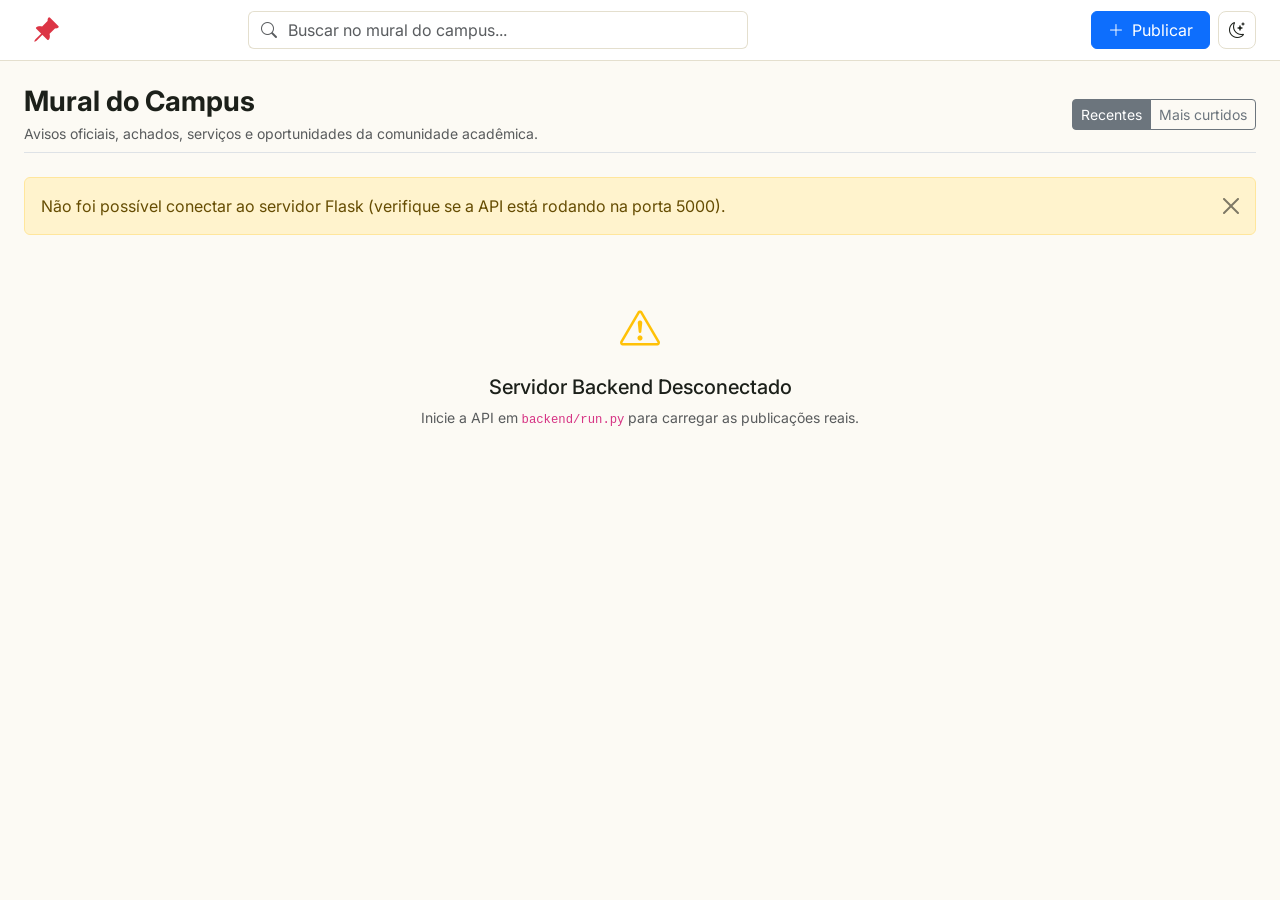
==== frontend/index.html @ 3854f21f "Commit inicial do projeto" ====
<!DOCTYPE html>
<html lang="pt-BR">
<head>
  <meta charset="UTF-8">
  <meta name="viewport" content="width=device-width, initial-scale=1.0">
  <title>IFDashboard — Mural do Campus Lapa</title>

  <!-- Google Fonts -->
  <link rel="preconnect" href="https://fonts.googleapis.com">
  <link rel="preconnect" href="https://fonts.gstatic.com" crossorigin>
  <link href="https://fonts.googleapis.com/css2?family=Inter:wght@400;500;600;700&family=Space+Grotesk:wght@500;600;700&family=Space+Mono:wght@400;700&display=swap" rel="stylesheet">

  <!-- Bootstrap 5 CSS & Bootstrap Icons -->
  <link href="https://cdn.jsdelivr.net/npm/bootstrap@5.3.3/dist/css/bootstrap.min.css" rel="stylesheet">
  <link rel="stylesheet" href="https://cdn.jsdelivr.net/npm/bootstrap-icons@1.11.3/font/bootstrap-icons.min.css">

  <!-- Estilos Customizados -->
  <link rel="stylesheet" href="css/custom.css">
</head>
<body data-theme="light">

  <!-- NAVBAR / barra-topo -->
  <header class="navbar navbar-expand-lg border-bottom sticky-top barra-topo">
    <div class="container-fluid px-3 px-lg-4">
      
      <!-- BOTÃO SANDWITCH: PIN DA LOGO (ABRE O MENU LATERAL MODAL) -->
      <div class="d-flex align-items-center me-2">
        <button class="btn btn-pino-menu" type="button" data-bs-toggle="offcanvas" data-bs-target="#sidebarMenu" aria-controls="sidebarMenu" aria-label="Abrir Menu Lateral" title="Abrir Menu">
          <i class="bi bi-pin-angle-fill text-danger fs-3"></i>
        </button>
      </div>

      <!-- Barra de Busca Central -->
      <div class="d-none d-md-flex flex-grow-1 larg-max-500 mx-auto">
        <div class="input-group">
          <span class="input-group-text border-end-0"><i class="bi bi-search text-muted"></i></span>
          <input type="text" id="globalSearchInput" class="form-control border-start-0 ps-0" placeholder="Buscar no mural do campus...">
        </div>
      </div>

      <div class="d-flex align-items-center gap-2 ms-auto">
        <button class="btn btn-primary d-flex align-items-center gap-2 px-3" data-bs-toggle="modal" data-bs-target="#newPostModal">
          <i class="bi bi-plus-lg"></i>
          <span class="d-none d-sm-inline">Publicar</span>
        </button>

        <button class="btn btn-outline-secondary btn-icone" id="themeToggleBtn" title="Alternar tema">
          <i class="bi bi-moon-stars"></i>
        </button>
      </div>
    </div>
  </header>

  <!-- MENU LATERAL MODAL (OFFCANVAS FLUTUANTE QUE NÃO ALTERA O ESPAÇO DA PÁGINA) -->
  <div class="offcanvas offcanvas-start" tabindex="-1" id="sidebarMenu" aria-labelledby="sidebarMenuLabel">
    <div class="offcanvas-header border-bottom py-3 px-4">
      <div class="d-flex align-items-center gap-2">
        <i class="bi bi-pin-angle-fill text-danger fs-3"></i>
        <div>
          <h5 class="offcanvas-title fw-bold mb-0" id="sidebarMenuLabel" style="font-family: var(--font-display);">IFDashboard</h5>
          <small class="text-muted" style="font-size: 0.72rem;">Campus Lapa • IF Baiano</small>
        </div>
      </div>
      <button type="button" class="btn-close" data-bs-dismiss="offcanvas" aria-label="Fechar Menu"></button>
    </div>
    
    <div class="offcanvas-body p-3">
      <!-- Card Rápido do Usuário Logado -->
      <div class="p-3 mb-3 rounded-3 bg-body-secondary border d-flex align-items-center gap-3">
        <span class="badge rounded-circle bg-danger text-white p-2 fs-5" id="drawerUserBadge" style="width:42px;height:42px;display:inline-flex;align-items:center;justify-content:center;">U</span>
        <div class="overflow-hidden">
          <div class="fw-bold text-truncate" id="drawerUserName">Usuário</div>
          <small class="text-muted text-truncate d-block" id="drawerUserEmail" style="font-size: 0.75rem;">usuario@ifbaiano.edu.br</small>
        </div>
      </div>

      <!-- Links de Navegação com Ícones e Destaque -->
      <div class="list-group list-group-flush nav-lateral">
        <a href="#" class="list-group-item list-group-item-action active py-3" data-nav="home" onclick="navegar('home')">
          <i class="bi bi-grid-fill me-3 fs-5"></i> Mural do Campus
        </a>
        <a href="#" class="list-group-item list-group-item-action py-3" data-nav="achados" onclick="navegar('achados')">
          <i class="bi bi-search-heart me-3 fs-5" style="color:var(--color-tangerine)"></i> Achados e Perdidos
        </a>
        <a href="#" class="list-group-item list-group-item-action py-3" data-nav="servicos" onclick="navegar('servicos')">
          <i class="bi bi-tag-fill me-3 fs-5" style="color:var(--color-magenta)"></i> Serviços e Vendas
        </a>
        <a href="#" class="list-group-item list-group-item-action py-3" data-nav="pesquisa" onclick="navegar('pesquisa')">
          <i class="bi bi-mortarboard-fill me-3 fs-5" style="color:var(--color-cobalt)"></i> Pesquisa e Extensão
        </a>
        <a href="#" class="list-group-item list-group-item-action py-3" data-nav="editais" onclick="navegar('editais')">
          <i class="bi bi-megaphone-fill me-3 fs-5" style="color:var(--color-marigold)"></i> Editais e Avisos
        </a>
        <a href="#" class="list-group-item list-group-item-action py-3" data-nav="calendario" onclick="navegar('calendario')">
          <i class="bi bi-calendar3 me-3 fs-5 text-info"></i> Calendário Acadêmico
        </a>
        <a href="#" class="list-group-item list-group-item-action py-3" data-nav="perfil" onclick="navegar('perfil')">
          <i class="bi bi-person-circle me-3 fs-5 text-secondary"></i> Meu Perfil
        </a>
      </div>
    </div>

    <!-- Rodapé do Menu Drawer -->
    <div class="p-3 border-top bg-body-tertiary">
      <button class="btn btn-outline-danger w-100 d-flex align-items-center justify-content-center gap-2" onclick="fazerLogout()">
        <i class="bi bi-box-arrow-right"></i> Sair para a Landing Page
      </button>
    </div>
  </div>

  <!-- LAYOUT PRINCIPAL: CONTEÚDO OCUPA 100% DA LARGURA (SEM MUDANÇA DE ESPAÇO) -->
  <div class="container-fluid px-3 px-lg-4 py-4">
    <div class="row">
      <!-- ÁREA DE CONTEÚDO PRINCIPAL -->
      <main class="col-12">
        
        <!-- CABEÇALHO DA SEÇÃO ATUAL -->
        <div class="d-flex flex-wrap justify-content-between align-items-center mb-4 pb-2 border-bottom">
          <div>
            <h2 class="h3 fw-bold mb-1" id="sectionTitle">Mural do Campus</h2>
            <p class="text-muted small mb-0" id="sectionSubtitle">Avisos oficiais, achados, serviços e oportunidades da comunidade acadêmica.</p>
          </div>

          <!-- Filtros de Ordenação / Filtros rápidos -->
          <div class="btn-group mt-2 mt-sm-0" role="group" id="sortFilterGroup">
            <button type="button" class="btn btn-outline-secondary btn-sm active" data-sort="recent" onclick="definirOrdenacao('recent')">Recentes</button>
            <button type="button" class="btn btn-outline-secondary btn-sm" data-sort="likes" onclick="definirOrdenacao('likes')">Mais curtidos</button>
          </div>
        </div>

        <!-- MENSAGEM DE ALERTA DE STATUS / FEEDBACK -->
        <div id="statusAlert" class="alert alert-info d-none alert-dismissible fade show" role="alert">
          <span id="statusAlertText">Conectando à API...</span>
          <button type="button" class="btn-close" onclick="ocultarAlerta()" aria-label="Close"></button>
        </div>

        <!-- DESTAQUES: CARROSSEL INSTITUCIONAL ESTILO PORTAL IF (apenas na aba home) -->
        <div id="destaquesView" class="mb-4 pb-2 border-bottom d-none">
          <div class="mb-2">
            <span class="destaque-cabecalho fw-bold small text-uppercase">
              <i class="bi bi-pin-fill text-success me-1"></i>Acontece no Campus Bom Jesus da Lapa
            </span>
          </div>

          <div class="row g-3 align-items-stretch">
            <!-- Card Principal Maior (Slide com alternância automática) -->
            <div class="col-lg-8">
              <div class="card-destaque-principal position-relative rounded-3 overflow-hidden shadow-sm" id="cardDestaquePrincipal">
                <!-- Conteúdo do slide ativo inserido dinamicamente via JS -->
              </div>
            </div>

            <!-- Lista Lateral de Notícias Rápidas -->
            <div class="col-lg-4 d-flex flex-column justify-content-between">
              <div class="destaques-lista-lateral" id="destaquesListaLateral">
                <!-- Manchetes das outras notícias do carrossel via JS -->
              </div>
              <div class="pt-2">
                <a href="#postsContainer" class="btn btn-sm btn-sucesso-if px-3 fw-bold" onclick="rolarParaMural(event)">
                  + notícias
                </a>
              </div>
            </div>
          </div>
        </div>

        <!-- MURAL / FEED VIEW (POSTS) -->
        <div id="postsView">
          <div class="row g-3" id="postsContainer">
            <!-- Cards carregados dinamicamente via JS -->
            <div class="col-12 text-center py-5 text-muted">
              <div class="spinner-border text-primary" role="status">
                <span class="visually-hidden">Carregando...</span>
              </div>
              <p class="mt-2 small">Carregando publicações do mural...</p>
            </div>
          </div>
        </div>

        <!-- CALENDÁRIO INTERATIVO VIEW -->
        <div id="calendarView" class="d-none">
          <div class="row g-4">
            
            <!-- COLUNA PRINCIPAL: GRID DO CALENDÁRIO -->
            <div class="col-xl-8">
              <div class="card border-0 shadow-sm rounded-4 p-3 p-md-4 card-calendario">
                
                <!-- HEADER DO MÊS / CONTROLES DE NAVEGAÇÃO -->
                <div class="d-flex flex-wrap justify-content-between align-items-center mb-3 pb-3 border-bottom gap-2">
                  <div class="d-flex align-items-center gap-2">
                    <h3 class="h4 fw-bold mb-0" id="calMonthLabel" style="font-family: var(--font-display);">Novembro 2026</h3>
                    <span class="badge bg-body-secondary text-body border" id="eventsCountBadge">0 eventos</span>
                  </div>

                  <div class="d-flex align-items-center gap-2">
                    <button class="btn btn-outline-secondary btn-sm" onclick="irParaHoje()" title="Ir para o dia de hoje">
                      <i class="bi bi-calendar-check me-1"></i> Hoje
                    </button>
                    <div class="btn-group" role="group">
                      <button class="btn btn-outline-secondary btn-sm" onclick="mudarMes(-1)" aria-label="Mês anterior" title="Mês anterior">
                        <i class="bi bi-chevron-left"></i>
                      </button>
                      <button class="btn btn-outline-secondary btn-sm" onclick="mudarMes(1)" aria-label="Próximo mês" title="Próximo mês">
                        <i class="bi bi-chevron-right"></i>
                      </button>
                    </div>
                    <button class="btn btn-primary btn-sm d-flex align-items-center gap-1" data-bs-toggle="modal" data-bs-target="#newEventModal">
                      <i class="bi bi-plus-lg"></i> <span class="d-none d-sm-inline">Novo Evento</span>
                    </button>
                  </div>
                </div>

                <!-- CABEÇALHO DOS DIAS DA SEMANA E GRID MENSAL -->
                <div class="grade-calendario" id="calGrid">
                  <!-- Renderizado dinamicamente via JS -->
                </div>

                <!-- LEGENDA DE CORES DAS CATEGORIAS -->
                <div class="legenda-cal d-flex flex-wrap align-items-center gap-3 mt-3 pt-3 border-top small text-muted">
                  <span class="fw-semibold text-body">Categorias:</span>
                  <span class="d-inline-flex align-items-center gap-1">
                    <span class="indicador-ponto-cal pino-achados"></span> Achados e Perdidos
                  </span>
                  <span class="d-inline-flex align-items-center gap-1">
                    <span class="indicador-ponto-cal pino-servicos"></span> Serviços e Vendas
                  </span>
                  <span class="d-inline-flex align-items-center gap-1">
                    <span class="indicador-ponto-cal pino-pesquisa"></span> Pesquisa e Extensão
                  </span>
                  <span class="d-inline-flex align-items-center gap-1">
                    <span class="indicador-ponto-cal pino-editais"></span> Editais e Avisos
                  </span>
                </div>

              </div>
            </div>

            <!-- COLUNA LATERAL: AGENDA DO DIA SELECIONADO -->
            <div class="col-xl-4">
              <div class="card border-0 shadow-sm rounded-4 p-3 p-md-4 card-agenda sticky-top" style="top: 85px;">
                <div class="d-flex justify-content-between align-items-center mb-3 pb-2 border-bottom">
                  <div>
                    <h5 class="fw-bold mb-0" id="agendaTitle" style="font-family: var(--font-display);">Agenda do dia</h5>
                    <small class="text-muted" id="agendaSubtitle">Selecione uma data para detalhar</small>
                  </div>
                  <span class="badge bg-primary text-white rounded-pill px-2" id="agendaEventsCount">0</span>
                </div>

                <!-- LISTA DE EVENTOS DO DIA -->
                <div id="agendaList" class="d-flex flex-column gap-2 overflow-auto" style="max-height: 480px;">
                  <!-- Carregado via JS -->
                </div>

                <div class="mt-3 pt-3 border-top text-center">
                  <button class="btn btn-outline-primary btn-sm w-100" data-bs-toggle="modal" data-bs-target="#newEventModal">
                    <i class="bi bi-calendar-plus me-1"></i> Agendar evento nesta data
                  </button>
                </div>
              </div>
            </div>

          </div>
        </div>

        <!-- MEU PERFIL VIEW (MINHAS PUBLICAÇÕES, ITENS SALVOS, CURTIDAS, NOTIFICAÇÕES) -->
        <div id="perfilView" class="d-none">
          <!-- Card de Apresentação do Perfil -->
          <div class="card border-0 shadow-sm rounded-4 p-4 mb-4 card-perfil-header">
            <div class="d-flex flex-wrap align-items-center justify-content-between gap-3">
              <div class="d-flex align-items-center gap-3">
                <span class="badge rounded-circle bg-danger text-white p-3 fs-3" id="profileBadgeLetter" style="width:58px;height:58px;display:inline-flex;align-items:center;justify-content:center;">U</span>
                <div>
                  <h4 class="fw-bold mb-1" id="profileName" style="font-family: var(--font-display);">Usuário</h4>
                  <p class="text-muted small mb-0" id="profileEmail">usuario@ifbaiano.edu.br</p>
                </div>
              </div>
              <div class="d-flex flex-wrap gap-2">
                <button class="btn btn-primary btn-sm d-flex align-items-center gap-2 px-3" data-bs-toggle="modal" data-bs-target="#newPostModal">
                  <i class="bi bi-plus-lg"></i> Nova Publicação
                </button>
              </div>
            </div>
          </div>

          <!-- Barra de Abas / Chips do Perfil (Estilo Protótipo) -->
          <div class="d-flex flex-wrap gap-2 mb-4" id="perfilTabs">
            <button class="btn btn-outline-secondary btn-sm rounded-pill px-3 py-1 active" data-perfil-aba="meus" onclick="mudarAbaPerfil('meus')">
              <i class="bi bi-card-text me-1"></i>Minhas Publicações <span class="badge bg-secondary rounded-pill ms-1" id="countMeus">0</span>
            </button>
            <button class="btn btn-outline-secondary btn-sm rounded-pill px-3 py-1" data-perfil-aba="salvos" onclick="mudarAbaPerfil('salvos')">
              <i class="bi bi-bookmark-fill me-1 text-warning"></i>Itens Salvos <span class="badge bg-secondary rounded-pill ms-1" id="countSalvos">0</span>
            </button>
            <button class="btn btn-outline-secondary btn-sm rounded-pill px-3 py-1" data-perfil-aba="curtidos" onclick="mudarAbaPerfil('curtidos')">
              <i class="bi bi-heart-fill me-1 text-danger"></i>Curtidas <span class="badge bg-secondary rounded-pill ms-1" id="countCurtidos">0</span>
            </button>
            <button class="btn btn-outline-secondary btn-sm rounded-pill px-3 py-1" data-perfil-aba="notificacoes" onclick="mudarAbaPerfil('notificacoes')">
              <i class="bi bi-bell-fill me-1 text-info"></i>Notificações <span class="badge bg-danger rounded-pill ms-1" id="countNotificacoes">0</span>
            </button>
          </div>

          <!-- Container do Conteúdo do Perfil -->
          <div id="perfilContent">
            <!-- Renderizado dinamicamente via JS -->
          </div>
        </div>

      </main>
    </div>
  </div>

  <!-- MODAL: NOVA PUBLICAÇÃO -->
  <div class="modal fade" id="newPostModal" tabindex="-1" aria-labelledby="newPostModalLabel" aria-hidden="true">
    <div class="modal-dialog modal-dialog-centered">
      <div class="modal-content">
        <form id="newPostForm" onsubmit="enviarNovaPublicacao(event)">
          <div class="modal-header">
            <h5 class="modal-title fw-bold" id="newPostModalLabel">Publicar no Mural</h5>
            <button type="button" class="btn-close" data-bs-dismiss="modal" aria-label="Close"></button>
          </div>
          <div class="modal-body">
            
            <div class="mb-3">
              <label for="postCategory" class="form-label">Categoria</label>
              <select class="form-select" id="postCategory" required onchange="aoMudarCategoria()">
                <option value="achados">Achados e Perdidos</option>
                <option value="servicos">Serviços e Vendas</option>
                <option value="pesquisa">Pesquisa e Extensão</option>
                <option value="editais">Editais e Avisos</option>
              </select>
            </div>

            <!-- Campos Condicionais: Achados -->
            <div class="mb-3" id="conditionalAchados">
              <label for="postSubTypeAchados" class="form-label">Situação</label>
              <select class="form-select" id="postSubTypeAchados">
                <option value="achado">Achei algo</option>
                <option value="perdido">Perdi algo</option>
              </select>
            </div>

            <!-- Campos Condicionais: Serviços/Vendas -->
            <div class="row g-2 mb-3 d-none" id="conditionalServicos">
              <div class="col-md-6">
                <label for="postSubTypeServicos" class="form-label">Tipo de Anúncio</label>
                <select class="form-select" id="postSubTypeServicos">
                  <option value="produto">Produto</option>
                  <option value="servico">Serviço</option>
                  <option value="aula">Aula particular</option>
                </select>
              </div>
              <div class="col-md-6">
                <label for="postPrice" class="form-label">Valor (R$)</label>
                <input type="text" class="form-control" id="postPrice" placeholder="Ex: R$ 35,00 ou A combinar">
              </div>
            </div>

            <div class="mb-3">
              <label for="postTitle" class="form-label">Título</label>
              <input type="text" class="form-control" id="postTitle" placeholder="Ex: Chave encontrada no Bloco B" required>
            </div>

            <div class="mb-3">
              <label for="postDesc" class="form-label">Descrição</label>
              <textarea class="form-control" id="postDesc" rows="3" placeholder="Detalhes que facilitem identificar ou responder..."></textarea>
            </div>

            <div class="row g-2 mb-3">
              <div class="col-md-6">
                <label for="postLocation" class="form-label">Local no Campus</label>
                <input type="text" class="form-control" id="postLocation" placeholder="Ex: Bloco B, Cantina, etc.">
              </div>
              <div class="col-md-6">
                <label for="postWpp" class="form-label">WhatsApp de Contato</label>
                <input type="text" class="form-control" id="postWpp" placeholder="Ex: 5577999999999">
              </div>
            </div>

            <!-- Anexo de Imagem (Carregar arquivo do usuário) -->
            <div class="mb-3">
              <label for="postImageFile" class="form-label small fw-semibold">
                <i class="bi bi-image text-muted me-1"></i>Foto ou Imagem do Anúncio (Carregar do dispositivo)
              </label>
              <input type="file" class="form-control" id="postImageFile" accept="image/png, image/jpeg, image/webp, image/gif" onchange="previsualizarImagem(event)">
              <div class="form-text text-muted small">Carregue uma imagem do seu dispositivo (PNG, JPG, WEBP até 16MB).</div>
              
              <!-- Pré-visualização da imagem carregada com botão para remover -->
              <div id="postImagePreviewContainer" class="mt-2 position-relative d-none rounded-3 overflow-hidden border" style="max-height: 220px; background-color: var(--card-subtle);">
                <img id="postImagePreview" src="" alt="Prévia da foto" class="w-100 object-fit-cover" style="max-height: 220px;">
                <button type="button" class="btn btn-sm btn-dark position-absolute top-0 end-0 m-2 rounded-circle d-flex align-items-center justify-content-center shadow" style="width: 32px; height: 32px;" onclick="limparUploadImagem()" title="Remover imagem">
                  <i class="bi bi-x-lg"></i>
                </button>
              </div>
            </div>

          </div>
          <div class="modal-footer">
            <button type="button" class="btn btn-outline-secondary" data-bs-dismiss="modal">Cancelar</button>
            <button type="submit" class="btn btn-primary" id="btnSubmitPost">Publicar agora</button>
          </div>
        </form>
      </div>
    </div>
  </div>

  <!-- MODAL: DETALHES COMPLETOS DA PUBLICAÇÃO -->
  <div class="modal fade" id="postDetailModal" tabindex="-1" aria-labelledby="postDetailModalLabel" aria-hidden="true">
    <div class="modal-dialog modal-dialog-centered modal-lg">
      <div class="modal-content">
        <div class="modal-header border-bottom py-3">
          <div class="d-flex align-items-center gap-2">
            <span class="badge rounded-pill px-3 py-1" id="postModalBadge">Categoria</span>
            <span class="badge bg-body-secondary text-body border" id="postModalSubType">Subtipo</span>
            <span class="badge bg-warning-subtle text-warning-emphasis border border-warning-subtle d-none" id="postModalPinned">
              <i class="bi bi-pin-fill"></i> Fixado
            </span>
          </div>
          <button type="button" class="btn-close ms-auto" data-bs-dismiss="modal" aria-label="Fechar"></button>
        </div>

        <div class="modal-body p-4">
          <!-- Imagem da Publicação (quando existir) -->
          <div id="postModalImageContainer" class="mb-4 text-center overflow-hidden rounded-4 border d-none" style="max-height: 400px; background-color: var(--card-subtle);">
            <img id="postModalImage" src="" alt="Imagem da publicação" class="img-fluid w-100 object-fit-cover" style="max-height: 400px;">
          </div>

          <h3 class="fw-bold mb-2" id="postModalTitle" style="font-family: var(--font-display);">Título</h3>
          
          <!-- Metadados (Autor, Local, Data) -->
          <div class="d-flex flex-wrap align-items-center gap-3 text-muted small mb-3 pb-3 border-bottom">
            <span id="postModalAuthor"><i class="bi bi-person me-1"></i>Autor</span>
            <span id="postModalLocation"><i class="bi bi-geo-alt me-1"></i>Campus Lapa</span>
            <span id="postModalDate"><i class="bi bi-clock me-1"></i>Data</span>
          </div>

          <!-- Preço / Prazo destacados -->
          <div id="postModalHighlight" class="mb-3 d-none"></div>

          <!-- Descrição Completa -->
          <div class="mb-4">
            <h6 class="fw-bold text-muted small text-uppercase mb-2">Descrição</h6>
            <p class="text-body lh-base fs-6" id="postModalDesc" style="white-space: pre-line;">Descrição detalhada...</p>
          </div>

          <!-- Ações (WhatsApp + Curtidas) -->
          <div class="d-flex flex-wrap justify-content-between align-items-center pt-3 border-top gap-2">
            <div id="postModalWppContainer" class="d-none">
              <a id="postModalWppBtn" href="#" target="_blank" class="btn btn-success d-flex align-items-center gap-2 px-3">
                <i class="bi bi-whatsapp fs-5"></i>
                <span>Falar no WhatsApp</span>
              </a>
            </div>

            <!-- Ações (WhatsApp + Salvar + Curtidas) -->
            <div class="d-flex flex-wrap justify-content-between align-items-center pt-3 border-top gap-2">
              <div id="postModalWppContainer" class="d-none">
                <a id="postModalWppBtn" href="#" target="_blank" class="btn btn-success d-flex align-items-center gap-2 px-3">
                  <i class="bi bi-whatsapp fs-5"></i>
                  <span>Falar no WhatsApp</span>
                </a>
              </div>

              <div class="d-flex align-items-center gap-2 ms-auto">
                <!-- Botão de Salvar no Modal -->
                <button class="btn btn-outline-warning text-dark d-flex align-items-center gap-2" id="postModalSaveBtn" onclick="aoSalvarNoModal()">
                  <i class="bi bi-bookmark" id="postModalSaveIcon"></i>
                  <span id="postModalSaveText">Salvar</span>
                </button>

                <!-- Curtidas: só exibe se NÃO for categoria achados -->
                <div id="postModalLikesContainer" class="d-flex align-items-center gap-2">
                  <button class="btn btn-outline-danger d-flex align-items-center gap-2" id="postModalLikeBtn">
                    <i class="bi bi-heart" id="postModalLikeIcon"></i>
                    <span id="postModalLikeText">Curtir</span>
                    <span class="badge bg-danger text-white rounded-pill ms-1" id="postModalLikeCount">0</span>
                  </button>
                </div>
              </div>
            </div>
        </div>
        
        <div class="modal-footer bg-body-tertiary">
          <button type="button" class="btn btn-outline-secondary btn-sm" data-bs-dismiss="modal">Fechar</button>
        </div>
      </div>
    </div>
  </div>

  <!-- MODAL: NOVO EVENTO NO CALENDÁRIO -->
  <div class="modal fade" id="newEventModal" tabindex="-1" aria-labelledby="newEventModalLabel" aria-hidden="true">
    <div class="modal-dialog modal-dialog-centered">
      <div class="modal-content">
        <form id="newEventForm" onsubmit="salvarNovoEvento(event)">
          <div class="modal-header">
            <h5 class="modal-title fw-bold" id="newEventModalLabel">
              <i class="bi bi-calendar-plus text-primary me-2"></i>Agendar Evento
            </h5>
            <button type="button" class="btn-close" data-bs-dismiss="modal" aria-label="Close"></button>
          </div>
          <div class="modal-body">
            
            <div class="mb-3">
              <label for="eventTitle" class="form-label small fw-semibold">Título do Evento / Prazo</label>
              <input type="text" class="form-control" id="eventTitle" placeholder="Ex: Prazo final para envio de relatório" required>
            </div>

            <div class="row g-2 mb-3">
              <div class="col-md-6">
                <label for="eventDate" class="form-label small fw-semibold">Data</label>
                <input type="date" class="form-control" id="eventDate" required>
              </div>
              <div class="col-md-6">
                <label for="eventCategory" class="form-label small fw-semibold">Categoria</label>
                <select class="form-select" id="eventCategory" required>
                  <option value="editais">Editais e Avisos</option>
                  <option value="pesquisa">Pesquisa e Extensão</option>
                  <option value="achados">Achados e Perdidos</option>
                  <option value="servicos">Serviços e Vendas</option>
                </select>
              </div>
            </div>

            <div class="mb-3">
              <label for="eventDesc" class="form-label small fw-semibold">Descrição / Observações</label>
              <textarea class="form-control" id="eventDesc" rows="3" placeholder="Informações complementares sobre horários, locais ou instruções..."></textarea>
            </div>

          </div>
          <div class="modal-footer">
            <button type="button" class="btn btn-outline-secondary" data-bs-dismiss="modal">Cancelar</button>
            <button type="submit" class="btn btn-primary" id="btnSubmitEvent">Salvar no Calendário</button>
          </div>
        </form>
      </div>
    </div>
  </div>

  <!-- MODAL: DETALHES DO EVENTO -->
  <div class="modal fade" id="eventDetailModal" tabindex="-1" aria-labelledby="eventDetailModalLabel" aria-hidden="true">
    <div class="modal-dialog modal-dialog-centered">
      <div class="modal-content">
        <div class="modal-header">
          <span class="badge rounded-pill px-3 py-1" id="modalEventBadge">Categoria</span>
          <button type="button" class="btn-close ms-auto" data-bs-dismiss="modal" aria-label="Close"></button>
        </div>
        <div class="modal-body">
          <h4 class="fw-bold mb-2" id="modalEventTitle" style="font-family: var(--font-display);">Título do Evento</h4>
          <div class="d-flex align-items-center gap-2 text-muted small mb-3">
            <i class="bi bi-calendar3"></i>
            <span id="modalEventDate">Data do evento</span>
          </div>
          <p class="text-body mb-0" id="modalEventDesc">Descrição do evento...</p>
        </div>
        <div class="modal-footer">
          <button type="button" class="btn btn-outline-secondary btn-sm" data-bs-dismiss="modal">Fechar</button>
        </div>
      </div>
    </div>
  </div>

  <!-- Bootstrap 5 Bundle JS -->
  <script src="https://cdn.jsdelivr.net/npm/bootstrap@5.3.3/dist/js/bootstrap.bundle.min.js"></script>

  <!-- Scripts da Aplicação -->
  <script src="js/api.js"></script>
  <script src="js/app.js"></script>
</body>
</html>
---- frontend/css/custom.css ----
/* ============================================================
   TOKENS E VARIÁVEIS — TEMA CLARO (PADRÃO)
============================================================ */
:root {
  --font-display: 'Space Grotesk', sans-serif;
  --font-body: 'Inter', sans-serif;
  --font-mono: 'Space Mono', monospace;
  --font-hand: 'Caveat', cursive;

  /* Cores temáticas do campus */
  --color-tangerine: #FF6A3D;
  --color-magenta: #E8447A;
  --color-cobalt: #2E5EAA;
  --color-marigold: #D99B00;
  
  --bg-page: #FCFAF4;
  --card-bg: #FFFFFF;
  --border-color: #E4DFCE;

  --ink-primary: #1C201A;
  --ink-secondary: #5C6254;

  /* Badges pastel tema claro */
  --badge-achados-bg: #FFE4D6;
  --badge-achados-color: #7A2E15;
  --badge-servicos-bg: #FCE0EA;
  --badge-servicos-color: #6E1236;
  --badge-pesquisa-bg: #DCE7F7;
  --badge-pesquisa-color: #16264A;
  --badge-editais-bg: #FFF1CC;
  --badge-editais-color: #5C4108;
}

/* ============================================================
   TOKENS E VARIÁVEIS — TEMA ESCURO (HIGH CONTRAST & USABILITY)
============================================================ */
[data-bs-theme="dark"],
[data-theme="dark"],
html[data-theme="dark"],
body[data-theme="dark"] {
  color-scheme: dark;

  /* Variáveis de base do IFDashboard */
  --bg-page: #13160F;
  --card-bg: #1C2017;
  --card-subtle: #23271D;
  --border-color: #383D2D;

  --ink-primary: #F4F3EE;
  --ink-secondary: #C4C2B2;

  --color-tangerine: #FF855D;
  --color-magenta: #FF70A2;
  --color-cobalt: #74A2F7;
  --color-marigold: #FFD466;

  /* Badges pastel tema escuro */
  --badge-achados-bg: #4A2416;
  --badge-achados-color: #FFB08C;
  --badge-servicos-bg: #4A1830;
  --badge-servicos-color: #FF9EC0;
  --badge-pesquisa-bg: #182647;
  --badge-pesquisa-color: #A3C2F5;
  --badge-editais-bg: #453210;
  --badge-editais-color: #FFDD8C;

  /* Integração profunda com variáveis Bootstrap 5.3 */
  --bs-body-bg: var(--bg-page);
  --bs-body-color: var(--ink-primary);
  --bs-secondary-color: var(--ink-secondary);
  --bs-emphasis-color: #FFFFFF;
  --bs-border-color: var(--border-color);
  --bs-card-bg: var(--card-bg);
  --bs-card-color: var(--ink-primary);
  --bs-card-border-color: var(--border-color);
  --bs-tertiary-bg: var(--card-subtle);
  --bs-body-bg-rgb: 19, 22, 15;
  --bs-body-color-rgb: 244, 243, 238;
}

/* ============================================================
   ESTILOS GERAIS E TIPOGRAFIA
============================================================ */
body {
  font-family: var(--font-body);
  background-color: var(--bg-page);
  color: var(--ink-primary);
  min-height: 100vh;
  transition: background-color 0.2s ease, color 0.2s ease;
}

h1, h2, h3, h4, h5, h6,
.h1, .h2, .h3, .h4, .h5, .h6 {
  color: var(--ink-primary);
}

[data-bs-theme="dark"] .text-muted,
[data-theme="dark"] .text-muted,
[data-bs-theme="dark"] .form-text,
[data-theme="dark"] .form-text {
  color: var(--ink-secondary) !important;
}

[data-bs-theme="dark"] .text-dark,
[data-theme="dark"] .text-dark {
  color: var(--ink-primary) !important;
}

/* ============================================================
   TOPBAR & NAVEGAÇÃO
============================================================ */
.barra-topo {
  background-color: var(--card-bg) !important;
  border-color: var(--border-color) !important;
  backdrop-filter: blur(8px);
}

.larg-max-500 {
  max-width: 500px;
}

.larg-max-700 {
  max-width: 700px;
}

.nav-lateral .list-group-item {
  border: none;
  border-radius: 8px;
  margin-bottom: 4px;
  font-weight: 500;
  transition: all 0.15s ease-in-out;
  color: var(--ink-primary);
  background-color: transparent;
}

.nav-lateral .list-group-item:hover {
  background-color: rgba(125, 125, 125, 0.08);
}

.nav-lateral .list-group-item.active {
  background-color: #1C201A;
  color: #FFF;
}

[data-bs-theme="dark"] .nav-lateral .list-group-item.active,
[data-theme="dark"] .nav-lateral .list-group-item.active {
  background-color: #F2EFE4;
  color: #13160F;
  font-weight: 600;
}

/* Botão Sandwitch: Pin da Logo como acionador do menu */
.btn-pino-menu {
  border: 1px solid transparent;
  background: transparent;
  width: 44px;
  height: 44px;
  display: inline-flex;
  align-items: center;
  justify-content: center;
  border-radius: 10px;
  cursor: pointer;
  transition: transform 0.2s cubic-bezier(0.34, 1.56, 0.64, 1), background-color 0.15s ease, border-color 0.15s ease;
  padding: 0;
}

.btn-pino-menu:hover {
  background-color: rgba(255, 106, 61, 0.12);
  border-color: rgba(255, 106, 61, 0.25);
  transform: scale(1.1) rotate(-8deg);
}

.btn-pino-menu:active {
  transform: scale(0.95);
}

/* Modal Drawer Offcanvas do Menu Lateral */
#sidebarMenu.offcanvas {
  width: 320px;
  max-width: 85vw;
  background-color: var(--card-bg) !important;
  border-right: 1px solid var(--border-color) !important;
  box-shadow: 0 0 35px rgba(0, 0, 0, 0.35);
  z-index: 1060;
}

#sidebarMenu .offcanvas-header {
  background-color: var(--card-bg);
  border-color: var(--border-color) !important;
}

#sidebarMenu .offcanvas-body {
  background-color: var(--card-bg);
}

#sidebarMenu .list-group-item {
  border-radius: 10px;
  margin-bottom: 6px;
  font-weight: 500;
  transition: all 0.15s ease-in-out;
}

#sidebarMenu .list-group-item:hover {
  background-color: rgba(125, 125, 125, 0.08);
  transform: translateX(3px);
}

/* Botão de alternar tema */
.btn-icone {
  width: 38px;
  height: 38px;
  display: inline-flex;
  align-items: center;
  justify-content: center;
  border-radius: 8px;
  border-color: var(--border-color);
  color: var(--ink-primary);
}

.btn-icone:hover {
  background-color: rgba(125, 125, 125, 0.1);
  color: var(--ink-primary);
}

/* ============================================================
   CARDS DO MURAL & PIN INDICATORS
============================================================ */
.card-mural {
  background-color: var(--card-bg) !important;
  border: 1px solid var(--border-color) !important;
  border-radius: 12px;
  color: var(--ink-primary);
  transition: transform 0.15s ease, box-shadow 0.15s ease;
  position: relative;
  overflow: hidden;
  min-width: 0;
  word-break: break-word;
  overflow-wrap: break-word;
  cursor: pointer;
}

.card-mural:hover {
  transform: translateY(-2px);
  box-shadow: 0 8px 24px rgba(0, 0, 0, 0.12);
}

.card-mural-imagem {
  position: relative;
  background-color: var(--card-subtle, #F8F9FA);
  border-color: var(--border-color) !important;
}

.card-mural-imagem img {
  transition: transform 0.3s ease;
}

.card-mural:hover .card-mural-imagem img {
  transform: scale(1.03);
}

.card-mural .card-title {
  color: var(--ink-primary);
  word-break: break-word;
  overflow-wrap: break-word;
}

.card-mural .card-text {
  color: var(--ink-secondary) !important;
}

.card-mural .indicador-pino {
  position: absolute;
  top: 10px;
  right: 12px;
  width: 10px;
  height: 10px;
  border-radius: 50%;
  box-shadow: 0 1px 3px rgba(0, 0, 0, 0.3);
}

.pino-achados { background-color: var(--color-tangerine); }
.pino-servicos { background-color: var(--color-magenta); }
.pino-pesquisa { background-color: var(--color-cobalt); }
.pino-editais { background-color: var(--color-marigold); }

/* Badges de Categoria */
.etiqueta-achados {
  background-color: var(--badge-achados-bg) !important;
  color: var(--badge-achados-color) !important;
  font-weight: 600;
}

.etiqueta-servicos {
  background-color: var(--badge-servicos-bg) !important;
  color: var(--badge-servicos-color) !important;
  font-weight: 600;
}

.etiqueta-pesquisa {
  background-color: var(--badge-pesquisa-bg) !important;
  color: var(--badge-pesquisa-color) !important;
  font-weight: 600;
}

.etiqueta-editais {
  background-color: var(--badge-editais-bg) !important;
  color: var(--badge-editais-color) !important;
  font-weight: 600;
}

/* ============================================================
   CAMPOS DE FORMULÁRIO (INPUTS & SELECTS)
============================================================ */
.form-control,
.form-select,
.input-group-text {
  background-color: var(--card-bg);
  border-color: var(--border-color);
  color: var(--ink-primary);
}

.form-control:focus,
.form-select:focus {
  background-color: var(--card-bg);
  border-color: var(--color-cobalt);
  color: var(--ink-primary);
  box-shadow: 0 0 0 0.25rem rgba(46, 94, 170, 0.25);
}

[data-bs-theme="dark"] .form-control,
[data-theme="dark"] .form-control,
[data-bs-theme="dark"] .form-select,
[data-theme="dark"] .form-select,
[data-bs-theme="dark"] .input-group-text,
[data-theme="dark"] .input-group-text {
  background-color: #21261B !important;
  border-color: var(--border-color) !important;
  color: #F4F3EE !important;
}

[data-bs-theme="dark"] .form-control::placeholder,
[data-theme="dark"] .form-control::placeholder {
  color: #8C9180 !important;
}

/* Modais e Dropdowns */
.modal-content {
  background-color: var(--card-bg);
  border: 1px solid var(--border-color);
  color: var(--ink-primary);
}

.dropdown-menu {
  background-color: var(--card-bg);
  border-color: var(--border-color);
  color: var(--ink-primary);
}

.dropdown-item {
  color: var(--ink-primary);
}

.dropdown-item:hover {
  background-color: rgba(125, 125, 125, 0.1);
  color: var(--ink-primary);
}

/* ============================================================
   ESTILOS DA LANDING PAGE
============================================================ */
.marca-titulo {
  font-family: var(--font-display);
  font-size: 1.15rem;
  letter-spacing: -0.5px;
  color: var(--ink-primary);
}

.marca-subtitulo {
  font-size: 0.72rem;
  font-weight: 500;
  line-height: 1;
  color: var(--ink-secondary);
}

.secao-principal {
  background: radial-gradient(circle at top right, rgba(255, 106, 61, 0.08), transparent 45%),
              radial-gradient(circle at bottom left, rgba(46, 94, 170, 0.06), transparent 45%);
}

[data-bs-theme="dark"] .secao-principal,
[data-theme="dark"] .secao-principal {
  background: radial-gradient(circle at top right, rgba(255, 106, 61, 0.12), transparent 50%),
              radial-gradient(circle at bottom left, rgba(46, 94, 170, 0.10), transparent 50%);
}

/* Mini Post-its no Hero */
.mini-bilhete {
  border: 1px solid var(--border-color);
  transition: transform 0.2s ease, box-shadow 0.2s ease;
  color: var(--ink-primary);
}

.mini-bilhete-achados {
  transform: rotate(-1.5deg);
  background: #FFF7F2;
  border-color: #F5D5C6;
}

.mini-bilhete-editais {
  transform: rotate(1.5deg);
  background: #FFFCF2;
  border-color: #F5E8C6;
}

.mini-bilhete:hover {
  transform: scale(1.02) rotate(0deg);
}

.mini-pino {
  position: absolute;
  top: 8px;
  right: 12px;
  width: 9px;
  height: 9px;
  border-radius: 50%;
  box-shadow: 0 2px 4px rgba(0, 0, 0, 0.2);
}

[data-bs-theme="dark"] .mini-bilhete-achados,
[data-theme="dark"] .mini-bilhete-achados {
  background-color: #2D1A14 !important;
  border-color: #5C2E20 !important;
  color: #F5EAE6 !important;
}

[data-bs-theme="dark"] .mini-bilhete-achados .text-danger,
[data-theme="dark"] .mini-bilhete-achados .text-danger {
  color: #FFB08C !important;
}

[data-bs-theme="dark"] .mini-bilhete-editais,
[data-theme="dark"] .mini-bilhete-editais {
  background-color: #2B2513 !important;
  border-color: #5C4F20 !important;
  color: #F5F1E6 !important;
}

[data-bs-theme="dark"] .mini-bilhete-editais .text-warning-emphasis,
[data-theme="dark"] .mini-bilhete-editais .text-warning-emphasis {
  color: #FFDD8C !important;
}

/* Card de Login */
.cartao-login {
  background-color: var(--card-bg) !important;
  border: 1px solid var(--border-color) !important;
  color: var(--ink-primary);
}

.cartao-login .card-footer {
  background-color: var(--card-subtle, #F8F9FA) !important;
  border-top: 1px solid var(--border-color) !important;
  color: var(--ink-secondary);
}

.icone-login {
  width: 58px;
  height: 58px;
  background-color: rgba(13, 110, 253, 0.1);
}

.separador {
  background-color: var(--card-bg) !important;
  color: var(--ink-secondary) !important;
}

/* Botão de Visitante */
.btn-visitante {
  border: 1px dashed var(--border-color) !important;
  background-color: rgba(125, 125, 125, 0.04);
  color: var(--ink-primary) !important;
  transition: all 0.2s ease;
}

.btn-visitante:hover {
  border-color: var(--ink-secondary) !important;
  background-color: rgba(125, 125, 125, 0.08);
  transform: translateY(-1px);
}

/* Seção de Features */
.secao-recursos {
  background-color: var(--card-bg) !important;
  border-color: var(--border-color) !important;
}

.card-recurso {
  background-color: var(--card-bg) !important;
  border: 1px solid var(--border-color) !important;
  color: var(--ink-primary);
  transition: transform 0.2s ease, box-shadow 0.2s ease;
}

.card-recurso:hover {
  transform: translateY(-4px);
  box-shadow: 0 12px 24px rgba(0, 0, 0, 0.1) !important;
}

.icone-recurso {
  width: 50px;
  height: 50px;
  border-radius: 12px;
  display: flex;
  align-items: center;
  justify-content: center;
}

.fundo-magenta-suave {
  background-color: #FCE0EA !important;
  color: #6E1236 !important;
}

.texto-magenta {
  color: #E8447A !important;
}

[data-bs-theme="dark"] .fundo-magenta-suave,
[data-theme="dark"] .fundo-magenta-suave {
  background-color: #3D1426 !important;
  color: #FF85AF !important;
}

[data-bs-theme="dark"] .bg-danger-subtle,
[data-theme="dark"] .bg-danger-subtle {
  background-color: #3D1914 !important;
  color: #FF9B7D !important;
}

[data-bs-theme="dark"] .bg-primary-subtle,
[data-theme="dark"] .bg-primary-subtle {
  background-color: #142340 !important;
  color: #8EB7FF !important;
}

[data-bs-theme="dark"] .bg-warning-subtle,
[data-theme="dark"] .bg-warning-subtle {
  background-color: #382C10 !important;
  color: #FFE082 !important;
}

[data-bs-theme="dark"] .texto-magenta,
[data-theme="dark"] .texto-magenta {
  color: #FF85AF !important;
}

/* Rodapé */
.rodape {
  background-color: var(--card-bg) !important;
  border-color: var(--border-color) !important;
  color: var(--ink-secondary) !important;
}

/* ============================================================
   ESTILOS DO CALENDÁRIO INTERATIVO (CAMPUS LAPA)
============================================================ */
.card-calendario,
.card-agenda {
  background-color: var(--card-bg) !important;
  border: 1px solid var(--border-color) !important;
}

.grade-calendario {
  display: grid;
  grid-template-columns: repeat(7, minmax(0, 1fr));
  gap: 0.45rem;
  width: 100%;
}

.dia-semana-cal {
  font-family: var(--font-mono);
  font-size: 0.72rem;
  text-align: center;
  color: var(--ink-secondary);
  padding: 0.3rem 0;
  text-transform: uppercase;
  font-weight: 700;
  letter-spacing: 0.5px;
  overflow: hidden;
  text-overflow: ellipsis;
  white-space: nowrap;
}

.dia-cal {
  min-width: 0;
  max-width: 100%;
  height: 94px;
  overflow: hidden;
  box-sizing: border-box;
  border: 1px solid var(--border-color);
  border-radius: 10px;
  padding: 0.4rem 0.45rem;
  background-color: var(--card-bg);
  display: flex;
  flex-direction: column;
  position: relative;
  cursor: pointer;
  transition: transform 0.15s ease, border-color 0.15s ease, box-shadow 0.15s ease;
  user-select: none;
}

@media (max-width: 768px) {
  .dia-cal {
    height: 64px;
    padding: 0.25rem;
  }
  .etiqueta-evento-cal,
  .mais-eventos-cal {
    display: none !important;
  }
}

.dia-cal:not(.vazio):hover {
  transform: translateY(-2px);
  border-color: var(--color-cobalt);
  box-shadow: 0 4px 12px rgba(0, 0, 0, 0.08);
}

.dia-cal.vazio {
  border: none;
  background: transparent;
  cursor: default;
}

.dia-cal.hoje {
  border-color: var(--color-marigold) !important;
  background-color: rgba(255, 195, 61, 0.08);
}

.dia-cal.hoje .numero-dia-cal {
  color: var(--color-marigold);
  font-weight: 800;
}

.dia-cal.selecionado {
  border-color: var(--color-cobalt) !important;
  box-shadow: 0 0 0 2px var(--color-cobalt) inset;
}

.numero-dia-cal {
  font-family: var(--font-mono);
  font-size: 0.85rem;
  font-weight: 600;
  color: var(--ink-primary);
  line-height: 1;
  margin-bottom: 0.2rem;
}

.pontos-cal {
  display: flex;
  gap: 3px;
  flex-wrap: wrap;
  margin-top: auto;
  min-height: 8px;
  align-items: center;
}

.ponto-cal {
  width: 7px;
  height: 7px;
  border-radius: 50%;
  box-shadow: 0 1px 2px rgba(0, 0, 0, 0.2);
  flex-shrink: 0;
}

.indicador-ponto-cal {
  width: 9px;
  height: 9px;
  border-radius: 50%;
  display: inline-block;
}

.etiqueta-evento-cal {
  font-size: 0.68rem;
  white-space: nowrap;
  overflow: hidden;
  text-overflow: ellipsis;
  display: block;
  width: 100%;
  max-width: 100%;
  box-sizing: border-box;
  padding: 2px 5px;
  border-radius: 4px;
  margin-top: 2px;
  font-weight: 500;
  border-left: 2px solid currentColor;
  line-height: 1.25;
}

.mais-eventos-cal {
  font-size: 0.62rem;
  line-height: 1;
  margin-top: 2px;
  white-space: nowrap;
  overflow: hidden;
  text-overflow: ellipsis;
  font-weight: 500;
}

/* Agenda Lateral */
.item-agenda {
  border: 1px solid var(--border-color);
  background-color: var(--card-bg);
  border-radius: 10px;
  padding: 0.75rem;
  transition: all 0.15s ease-in-out;
  cursor: pointer;
}

.item-agenda:hover {
  transform: translateX(3px);
  border-color: var(--color-cobalt);
  box-shadow: 0 4px 12px rgba(0, 0, 0, 0.06);
}

.item-agenda .etiqueta-cat-agenda {
  font-size: 0.68rem;
  font-weight: 600;
  text-transform: uppercase;
  letter-spacing: 0.4px;
}



/* ============================================================
   CARROSSEL DE DESTAQUES INSTITUCIONAL (CAMPUS BOM JESUS DA LAPA)
============================================================ */
.destaque-cabecalho {
  color: #198754;
  font-family: var(--font-display);
  letter-spacing: 0.8px;
  font-size: 0.85rem;
}

[data-bs-theme="dark"] .destaque-cabecalho,
[data-theme="dark"] .destaque-cabecalho {
  color: #4ade80;
}

/* Card Principal Maior do Slide */
.card-destaque-principal {
  height: 330px;
  width: 100%;
  cursor: pointer;
  background-color: #1a1a1a;
  border: 1px solid var(--border-color);
  transition: transform 0.2s ease, box-shadow 0.2s ease;
}

.card-destaque-principal:hover {
  box-shadow: 0 10px 24px rgba(0, 0, 0, 0.15) !important;
}

.card-destaque-img-bg {
  width: 100%;
  height: 100%;
  object-fit: cover;
  transition: opacity 0.5s ease-in-out, transform 0.6s ease;
}

.card-destaque-principal:hover .card-destaque-img-bg {
  transform: scale(1.02);
}

/* Fallback com gradiente bonito quando o post não tem imagem */
.card-destaque-fallback-bg {
  width: 100%;
  height: 100%;
  background: linear-gradient(135deg, #0d381e 0%, #175e33 45%, #2c7a4b 100%);
  display: flex;
  align-items: center;
  justify-content: center;
  position: relative;
}

.card-destaque-fallback-bg::before {
  content: '';
  position: absolute;
  inset: 0;
  background: radial-gradient(circle at 80% 20%, rgba(255, 255, 255, 0.12) 0%, transparent 60%);
}

/* Gradiente escuro sobre a imagem para garantir leitura perfeita do título */
.card-destaque-overlay {
  position: absolute;
  inset: 0;
  background: linear-gradient(to top, rgba(0, 0, 0, 0.92) 0%, rgba(0, 0, 0, 0.55) 55%, rgba(0, 0, 0, 0.1) 100%);
  display: flex;
  flex-direction: column;
  justify-content: flex-end;
  padding: 1.5rem;
  z-index: 2;
}

.card-destaque-conteudo {
  max-width: 82%;
}

.card-destaque-titulo-principal {
  color: #FFFFFF;
  font-family: var(--font-display);
  font-size: 1.35rem;
  font-weight: 700;
  line-height: 1.3;
  margin-bottom: 0.35rem;
  text-shadow: 0 2px 4px rgba(0, 0, 0, 0.6);
  display: -webkit-box;
  -webkit-line-clamp: 2;
  -webkit-box-orient: vertical;
  overflow: hidden;
}

.card-destaque-subtexto {
  color: rgba(255, 255, 255, 0.85);
  font-size: 0.82rem;
  line-height: 1.35;
  display: -webkit-box;
  -webkit-line-clamp: 1;
  -webkit-box-orient: vertical;
  overflow: hidden;
  text-shadow: 0 1px 3px rgba(0, 0, 0, 0.6);
}

/* Indicadores de Slide no canto inferior direito (quadradinhos no estilo da imagem) */
.card-destaque-indicadores {
  position: absolute;
  bottom: 1.25rem;
  right: 1.25rem;
  display: flex;
  gap: 5px;
  z-index: 3;
}

.indicador-slide {
  width: 14px;
  height: 9px;
  border-radius: 2px;
  background-color: rgba(255, 255, 255, 0.45);
  cursor: pointer;
  transition: all 0.25s ease;
}

.indicador-slide:hover {
  background-color: rgba(255, 255, 255, 0.85);
}

.indicador-slide.ativo {
  background-color: #22c55e; /* Verde brilhante institucional */
  width: 18px;
}

/* Lista Lateral de Notícias Rápidas */
.destaques-lista-lateral {
  display: flex;
  flex-direction: column;
  gap: 0;
}

.item-noticia-lateral {
  padding: 0.85rem 0;
  border-bottom: 1px solid var(--border-color);
  cursor: pointer;
  transition: background-color 0.15s ease, transform 0.15s ease;
}

.item-noticia-lateral:first-child {
  padding-top: 0;
}

.item-noticia-lateral:last-child {
  border-bottom: none;
}

.item-noticia-lateral:hover .item-noticia-titulo {
  color: #198754;
}

.item-noticia-lateral.ativo-lateral {
  border-left: 3px solid #198754;
  padding-left: 0.65rem;
}

.item-noticia-lateral.ativo-lateral .item-noticia-titulo {
  color: #198754;
}

[data-bs-theme="dark"] .item-noticia-lateral:hover .item-noticia-titulo,
[data-theme="dark"] .item-noticia-lateral:hover .item-noticia-titulo,
[data-bs-theme="dark"] .item-noticia-lateral.ativo-lateral .item-noticia-titulo,
[data-theme="dark"] .item-noticia-lateral.ativo-lateral .item-noticia-titulo {
  color: #4ade80;
}

.item-noticia-titulo {
  font-family: var(--font-display);
  font-size: 0.86rem;
  font-weight: 700;
  color: var(--ink-primary);
  line-height: 1.35;
  text-transform: uppercase;
  margin-bottom: 0.2rem;
  display: -webkit-box;
  -webkit-line-clamp: 2;
  -webkit-box-orient: vertical;
  overflow: hidden;
  transition: color 0.15s ease;
}

.item-noticia-meta {
  font-size: 0.72rem;
  color: var(--ink-secondary);
}

/* Botão Verde institucional "+ notícias" */
.btn-sucesso-if {
  background-color: #198754;
  color: #FFFFFF !important;
  border-radius: 4px;
  font-size: 0.8rem;
  text-decoration: none;
  display: inline-block;
  transition: background-color 0.2s ease, transform 0.15s ease;
  border: none;
}

.btn-sucesso-if:hover {
  background-color: #157347;
  color: #FFFFFF !important;
  transform: translateY(-1px);
}

/* Responsividade */
@media (max-width: 991.98px) {
  .card-destaque-principal {
    height: 250px;
  }
  .card-destaque-titulo-principal {
    font-size: 1.15rem;
  }
}

@media (max-width: 576px) {
  .card-destaque-principal {
    height: 210px;
  }
  .card-destaque-titulo-principal {
    font-size: 1rem;
  }
  .card-destaque-conteudo {
    max-width: 75%;
  }
  .card-destaque-overlay {
    padding: 1rem;
  }
}

/* ============================================================
   ESTILOS DO MEU PERFIL (TEMA CLARO E ESCURO)
============================================================ */
.card-perfil-header {
  background-color: var(--card-bg) !important;
  border: 1px solid var(--border-color) !important;
}

#perfilTabs .btn {
  font-weight: 500;
  transition: all 0.15s ease-in-out;
}

#perfilTabs .btn.active {
  background-color: #1C201A;
  color: #FFFFFF;
  border-color: #1C201A;
}

[data-bs-theme="dark"] #perfilTabs .btn.active,
[data-theme="dark"] #perfilTabs .btn.active {
  background-color: #F2EFE4;
  color: #13160F;
  border-color: #F2EFE4;
}

.card-notificacao {
  background-color: var(--card-bg);
  border: 1px solid var(--border-color);
  border-radius: 12px;
  padding: 1rem 1.25rem;
  transition: transform 0.15s ease, box-shadow 0.15s ease;
}

.card-notificacao:hover {
  transform: translateX(3px);
  border-color: var(--color-cobalt);
  box-shadow: 0 4px 12px rgba(0, 0, 0, 0.06);
}

.card-notificacao.nao-lida {
  border-left: 4px solid var(--color-cobalt);
  background-color: rgba(46, 94, 170, 0.03);
}

[data-bs-theme="dark"] .card-notificacao.nao-lida,
[data-theme="dark"] .card-notificacao.nao-lida {
  background-color: rgba(116, 162, 247, 0.06);
}

.empty-state-perfil {
  padding: 3.5rem 1rem;
  text-align: center;
  border: 2px dashed var(--border-color);
  border-radius: 16px;
  background-color: rgba(125, 125, 125, 0.02);
}
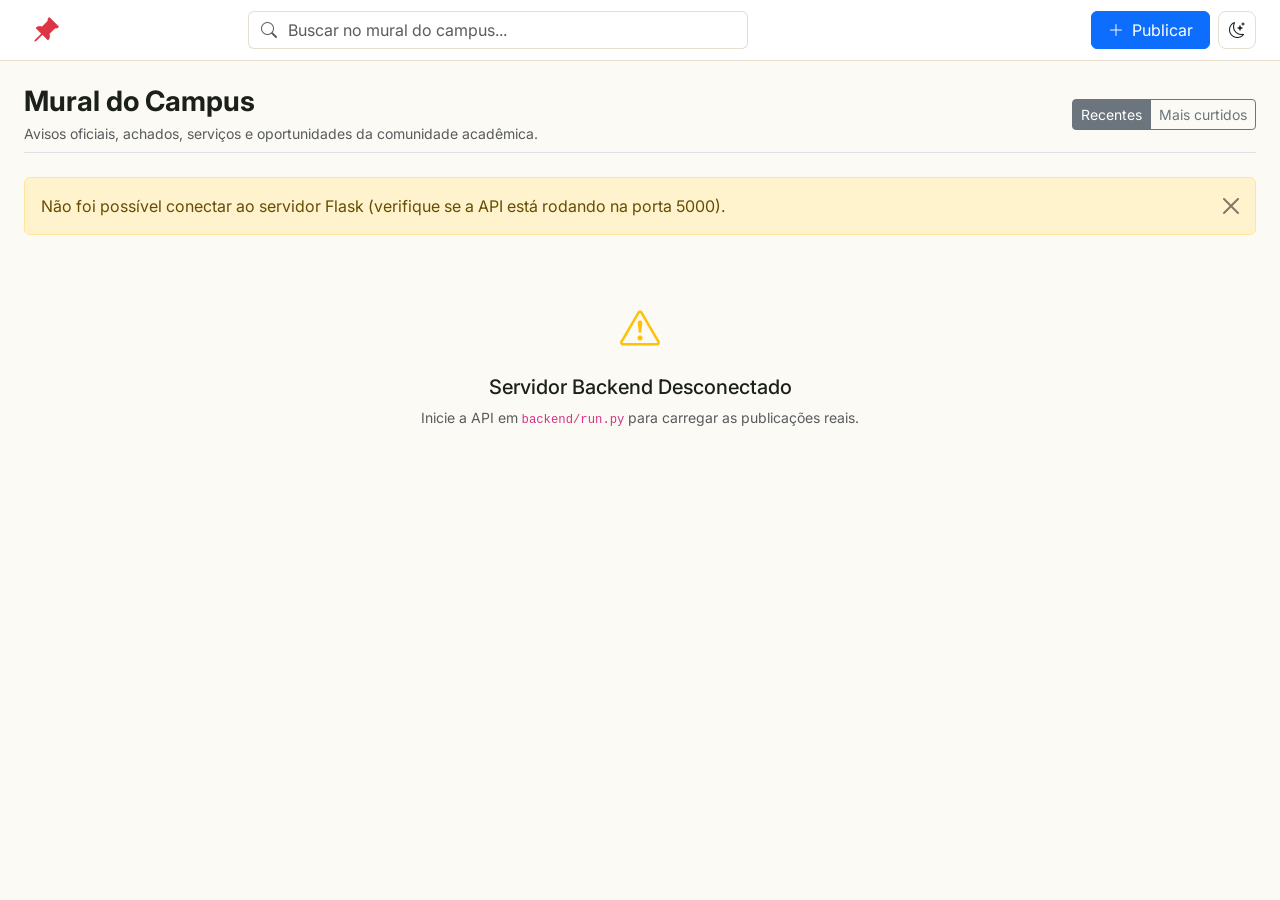
==== commit 86bc7f37: "Correções do calendário e posts" ====
--- a/frontend/index.html
+++ b/frontend/index.html
@@ -87,9 +87,11 @@
         </a>
         <a href="#" class="list-group-item list-group-item-action py-3" data-nav="pesquisa" onclick="navegar('pesquisa')">
           <i class="bi bi-mortarboard-fill me-3 fs-5" style="color:var(--color-cobalt)"></i> Pesquisa e Extensão
-        </a>
         <a href="#" class="list-group-item list-group-item-action py-3" data-nav="editais" onclick="navegar('editais')">
-          <i class="bi bi-megaphone-fill me-3 fs-5" style="color:var(--color-marigold)"></i> Editais e Avisos
+          <i class="bi bi-file-earmark-text-fill me-3 fs-5" style="color:var(--color-marigold)"></i> Editais
+        </a>
+        <a href="#" class="list-group-item list-group-item-action py-3" data-nav="avisos" onclick="navegar('avisos')">
+          <i class="bi bi-megaphone-fill me-3 fs-5" style="color:var(--color-emerald)"></i> Avisos
         </a>
         <a href="#" class="list-group-item list-group-item-action py-3" data-nav="calendario" onclick="navegar('calendario')">
           <i class="bi bi-calendar3 me-3 fs-5 text-info"></i> Calendário Acadêmico
@@ -228,7 +230,10 @@
                     <span class="indicador-ponto-cal pino-pesquisa"></span> Pesquisa e Extensão
                   </span>
                   <span class="d-inline-flex align-items-center gap-1">
-                    <span class="indicador-ponto-cal pino-editais"></span> Editais e Avisos
+                    <span class="indicador-ponto-cal pino-editais"></span> Editais
+                  </span>
+                  <span class="d-inline-flex align-items-center gap-1">
+                    <span class="indicador-ponto-cal pino-avisos"></span> Avisos
                   </span>
                 </div>
 
@@ -325,7 +330,8 @@
                 <option value="achados">Achados e Perdidos</option>
                 <option value="servicos">Serviços e Vendas</option>
                 <option value="pesquisa">Pesquisa e Extensão</option>
-                <option value="editais">Editais e Avisos</option>
+                <option value="editais">Editais</option>
+                <option value="avisos">Avisos</option>
               </select>
             </div>
 
@@ -351,6 +357,23 @@
               <div class="col-md-6">
                 <label for="postPrice" class="form-label">Valor (R$)</label>
                 <input type="text" class="form-control" id="postPrice" placeholder="Ex: R$ 35,00 ou A combinar">
+              </div>
+            </div>
+
+            <!-- Campos Condicionais: Pesquisa e Extensão / Editais e Avisos (Período no Calendário) -->
+            <div class="row g-2 mb-3 d-none" id="conditionalPeriodo">
+              <div class="col-md-6">
+                <label for="postStartDate" class="form-label">Data de Início</label>
+                <input type="date" class="form-control" id="postStartDate">
+              </div>
+              <div class="col-md-6">
+                <label for="postEndDate" class="form-label">Data de Término <span class="text-muted small">(opcional)</span></label>
+                <input type="date" class="form-control" id="postEndDate">
+              </div>
+              <div class="col-12">
+                <div class="form-text text-muted small">
+                  <i class="bi bi-calendar-event me-1"></i>As datas informadas serão lançadas automaticamente no Calendário Acadêmico.
+                </div>
               </div>
             </div>
 
@@ -441,7 +464,7 @@
             <p class="text-body lh-base fs-6" id="postModalDesc" style="white-space: pre-line;">Descrição detalhada...</p>
           </div>
 
-          <!-- Ações (WhatsApp + Curtidas) -->
+            <!-- Ações (WhatsApp + Salvar + Curtidas) -->
           <div class="d-flex flex-wrap justify-content-between align-items-center pt-3 border-top gap-2">
             <div id="postModalWppContainer" class="d-none">
               <a id="postModalWppBtn" href="#" target="_blank" class="btn btn-success d-flex align-items-center gap-2 px-3">
@@ -450,32 +473,23 @@
               </a>
             </div>
 
-            <!-- Ações (WhatsApp + Salvar + Curtidas) -->
-            <div class="d-flex flex-wrap justify-content-between align-items-center pt-3 border-top gap-2">
-              <div id="postModalWppContainer" class="d-none">
-                <a id="postModalWppBtn" href="#" target="_blank" class="btn btn-success d-flex align-items-center gap-2 px-3">
-                  <i class="bi bi-whatsapp fs-5"></i>
-                  <span>Falar no WhatsApp</span>
-                </a>
-              </div>
-
-              <div class="d-flex align-items-center gap-2 ms-auto">
-                <!-- Botão de Salvar no Modal -->
-                <button class="btn btn-outline-warning text-dark d-flex align-items-center gap-2" id="postModalSaveBtn" onclick="aoSalvarNoModal()">
-                  <i class="bi bi-bookmark" id="postModalSaveIcon"></i>
-                  <span id="postModalSaveText">Salvar</span>
+            <div class="d-flex align-items-center gap-2 ms-auto">
+              <!-- Botão de Salvar no Modal -->
+              <button class="btn btn-outline-warning text-dark d-flex align-items-center gap-2" id="postModalSaveBtn" onclick="aoSalvarNoModal()">
+                <i class="bi bi-bookmark" id="postModalSaveIcon"></i>
+                <span id="postModalSaveText">Salvar</span>
+              </button>
+
+              <!-- Curtidas: só exibe se NÃO for categoria achados -->
+              <div id="postModalLikesContainer" class="d-flex align-items-center gap-2">
+                <button class="btn btn-outline-danger d-flex align-items-center gap-2" id="postModalLikeBtn">
+                  <i class="bi bi-heart" id="postModalLikeIcon"></i>
+                  <span id="postModalLikeText">Curtir</span>
+                  <span class="badge bg-danger text-white rounded-pill ms-1" id="postModalLikeCount">0</span>
                 </button>
-
-                <!-- Curtidas: só exibe se NÃO for categoria achados -->
-                <div id="postModalLikesContainer" class="d-flex align-items-center gap-2">
-                  <button class="btn btn-outline-danger d-flex align-items-center gap-2" id="postModalLikeBtn">
-                    <i class="bi bi-heart" id="postModalLikeIcon"></i>
-                    <span id="postModalLikeText">Curtir</span>
-                    <span class="badge bg-danger text-white rounded-pill ms-1" id="postModalLikeCount">0</span>
-                  </button>
-                </div>
-              </div>
-            </div>
+              </div>
+            </div>
+          </div>
         </div>
         
         <div class="modal-footer bg-body-tertiary">
@@ -511,7 +525,8 @@
               <div class="col-md-6">
                 <label for="eventCategory" class="form-label small fw-semibold">Categoria</label>
                 <select class="form-select" id="eventCategory" required>
-                  <option value="editais">Editais e Avisos</option>
+                  <option value="editais">Editais</option>
+                  <option value="avisos">Avisos</option>
                   <option value="pesquisa">Pesquisa e Extensão</option>
                   <option value="achados">Achados e Perdidos</option>
                   <option value="servicos">Serviços e Vendas</option>
--- a/frontend/css/custom.css
+++ b/frontend/css/custom.css
@@ -12,6 +12,7 @@
   --color-magenta: #E8447A;
   --color-cobalt: #2E5EAA;
   --color-marigold: #D99B00;
+  --color-emerald: #198754;
   
   --bg-page: #FCFAF4;
   --card-bg: #FFFFFF;
@@ -29,6 +30,8 @@
   --badge-pesquisa-color: #16264A;
   --badge-editais-bg: #FFF1CC;
   --badge-editais-color: #5C4108;
+  --badge-avisos-bg: #D8F3E5;
+  --badge-avisos-color: #0F5132;
 }
 
 /* ============================================================
@@ -53,6 +56,7 @@
   --color-magenta: #FF70A2;
   --color-cobalt: #74A2F7;
   --color-marigold: #FFD466;
+  --color-emerald: #4ADE80;
 
   /* Badges pastel tema escuro */
   --badge-achados-bg: #4A2416;
@@ -63,6 +67,8 @@
   --badge-pesquisa-color: #A3C2F5;
   --badge-editais-bg: #453210;
   --badge-editais-color: #FFDD8C;
+  --badge-avisos-bg: #133A27;
+  --badge-avisos-color: #86EFAC;
 
   /* Integração profunda com variáveis Bootstrap 5.3 */
   --bs-body-bg: var(--bg-page);
@@ -282,6 +288,7 @@
 .pino-servicos { background-color: var(--color-magenta); }
 .pino-pesquisa { background-color: var(--color-cobalt); }
 .pino-editais { background-color: var(--color-marigold); }
+.pino-avisos { background-color: var(--color-emerald); }
 
 /* Badges de Categoria */
 .etiqueta-achados {
@@ -305,6 +312,12 @@
 .etiqueta-editais {
   background-color: var(--badge-editais-bg) !important;
   color: var(--badge-editais-color) !important;
+  font-weight: 600;
+}
+
+.etiqueta-avisos {
+  background-color: var(--badge-avisos-bg) !important;
+  color: var(--badge-avisos-color) !important;
   font-weight: 600;
 }
 
@@ -815,6 +828,7 @@
   text-shadow: 0 2px 4px rgba(0, 0, 0, 0.6);
   display: -webkit-box;
   -webkit-line-clamp: 2;
+  line-clamp: 2;
   -webkit-box-orient: vertical;
   overflow: hidden;
 }
@@ -825,6 +839,7 @@
   line-height: 1.35;
   display: -webkit-box;
   -webkit-line-clamp: 1;
+  line-clamp: 1;
   -webkit-box-orient: vertical;
   overflow: hidden;
   text-shadow: 0 1px 3px rgba(0, 0, 0, 0.6);
@@ -910,6 +925,7 @@
   margin-bottom: 0.2rem;
   display: -webkit-box;
   -webkit-line-clamp: 2;
+  line-clamp: 2;
   -webkit-box-orient: vertical;
   overflow: hidden;
   transition: color 0.15s ease;
